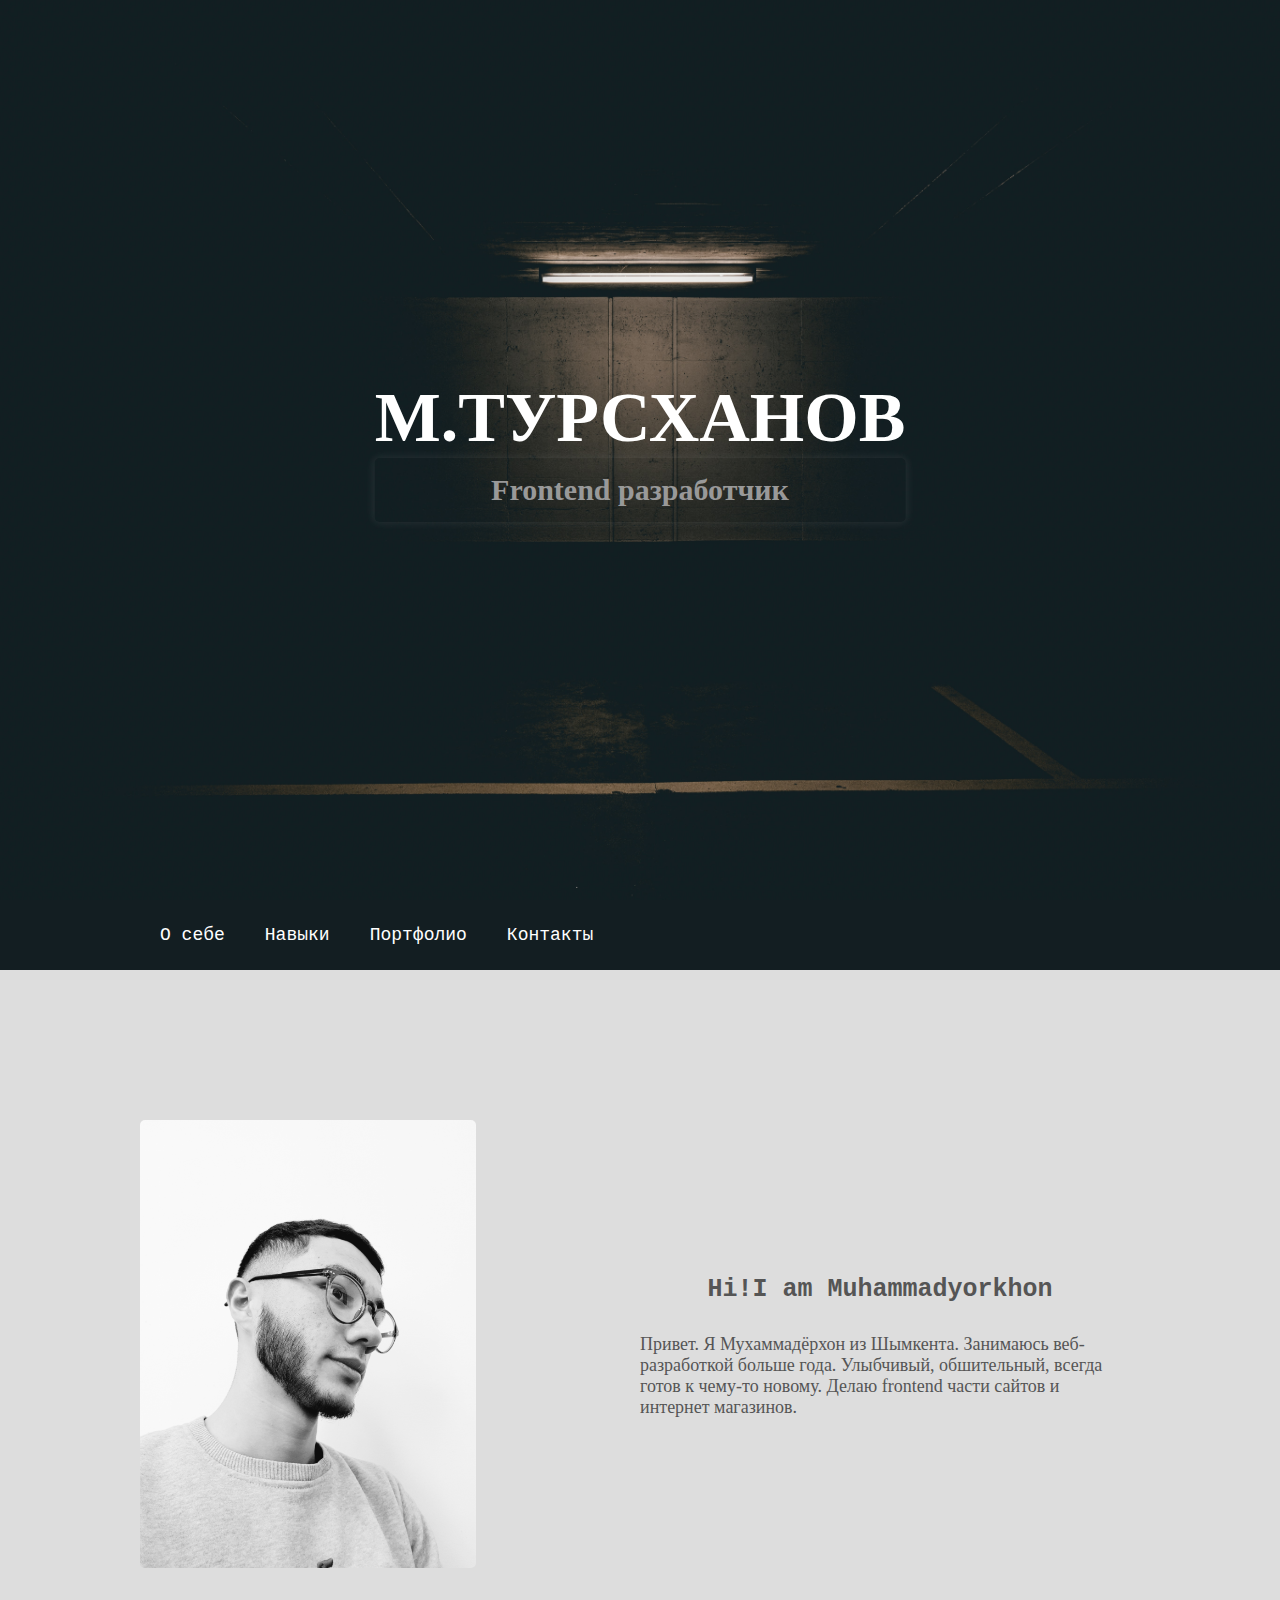
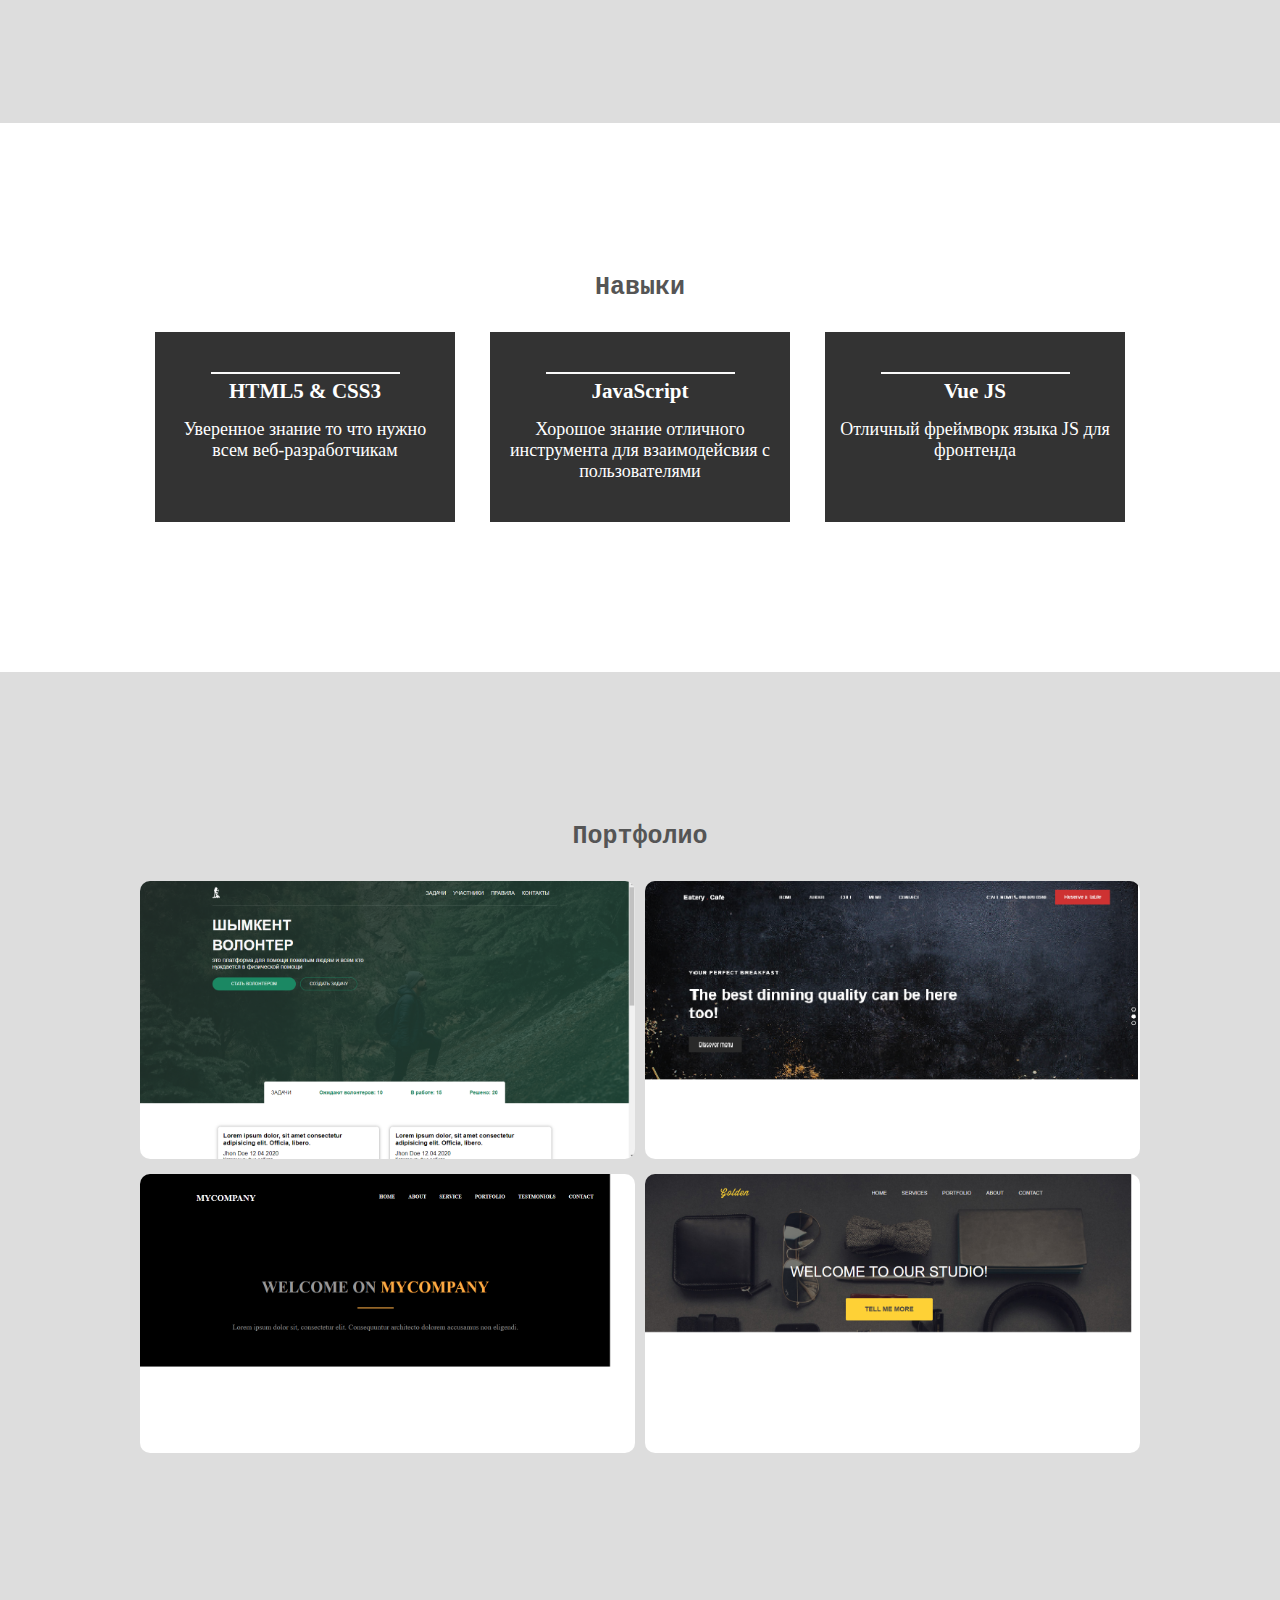
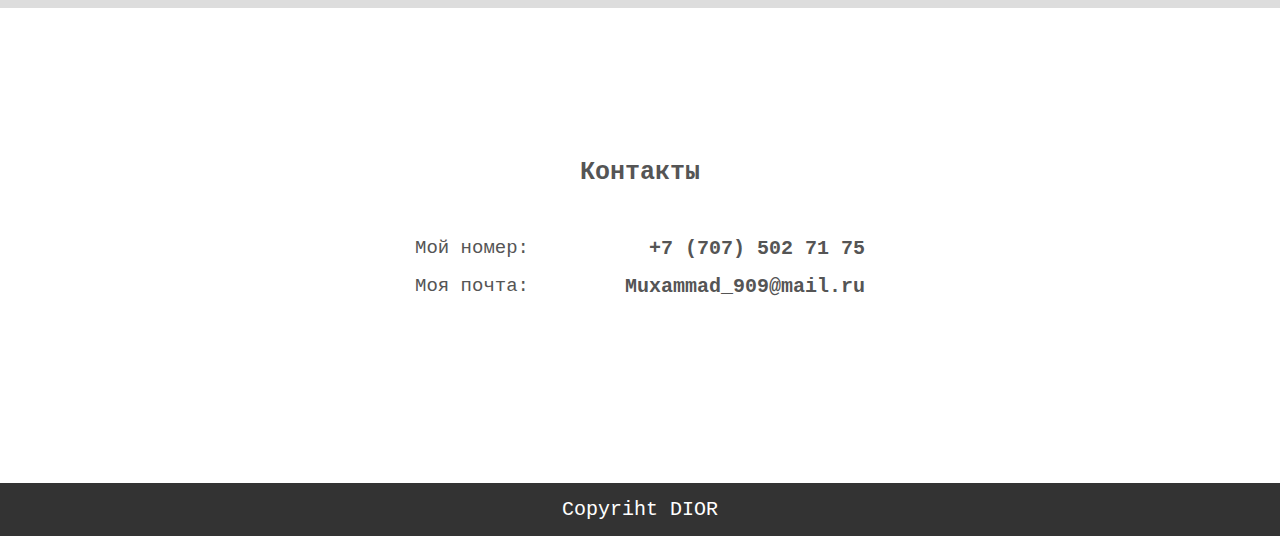
==== Portfolio/index.html @ b4e2b18d "Portfolio website" ====
<!DOCTYPE html>
<html lang="en">
<head>
    <meta charset="UTF-8">
    <meta name="viewport" content="width=device-width, initial-scale=1.0">
    <meta http-equiv="X-UA-Compatible" content="ie=edge">
    <title>Портфолио</title>
    <link rel="stylesheet" href="./css/style.css">
</head>
<body>
    <header>
        <div class="header-text">
            <h1>М.ТУРСХАНОВ</h1>
            <h4>Frontend разработчик</h4>
        </div>
    </header>
    <nav>
        <div class="container">
            <ul>
                <li><a href="#about">О себе</a></li>
                <li><a href="#services">Навыки</a></li>
                <li><a href="#portfolio">Портфолио</a></li>
                <li><a href="#contact">Контакты</a></li>

            </ul>
        </div>
    </nav>
    <section id="about" class="p-150">
        <div class="container">
            <div class="about_area">
                <div class="img-area">
                    <img src="./img/8.jpg" alt="">
                </div>
                <div class="img-text">
                    <h2>Hi!I am Muhammadyorkhon</h2>
                    <p>Привет. Я Мухаммадёрхон из Шымкента. Занимаюсь веб-разработкой больше года. Улыбчивый, обшительный, всегда готов к чему-то новому. 
                        Делаю frontend части сайтов и интернет магазинов.
                    </p>
                </div>
            </div>
        </div>
    </section>
    <section id="services" class="p-150">
        <div class="container">
            <h2>Навыки</h2>
            <div class="services_items">
                <div class="single-text">
                    <h3>HTML5 & CSS3</h3>
                    <p>Уверенное знание то что нужно всем веб-разработчикам</p>
                </div>
                <div class="single-text">
                    <h3>JavaScript</h3>
                    <p>Хорошое знание отличного инструмента для взаимодейсвия с пользователями</p>
                </div>
                <div class="single-text">
                    <h3>Vue JS</h3>
                    <p>Отличный фреймворк языка JS для фронтенда</p>
                </div>
            </div>
        </div>
    </section>
    <section id="portfolio" class="p-150">
        <div class="container">
            <h2>Портфолио</h2>
            <div class="port_items">
                <div class="port_item">
                    <img src="./img/port1.png" alt="">
                </div>
                <div class="port_item">
                    <img src="./img/port2.png" alt="">
                </div>
                <div class="port_item">
                    <img src="./img/port3.png" alt="">
                </div>
                <div class="port_item">
                    <img src="./img/port4.png" alt="">
                </div>
            </div>
        </div>
    </section>
    <section id="contact" class="p-150">
        <div class="container">
            <h2>Контакты</h2>
            <div class="form-area">
                <div class="items">
                    <p class="text">Мой номер:</p>
                    <p class="val">+7 (707) 502 71 75</p>
                </div>
                <div class="items">
                    <p class="text">Моя почта:</p>
                    <p class="val">Muxammad_909@mail.ru</p>
                </div>
            </div>
        </div>
    </section>

    <footer>
        <p>Copyriht DIOR</p>
    </footer>

    <script
  src="https://code.jquery.com/jquery-3.4.1.js"
  integrity="sha256-WpOohJOqMqqyKL9FccASB9O0KwACQJpFTUBLTYOVvVU="
  crossorigin="anonymous"></script>

    <script >
        $('a[href^="#"]').click(function(event){
            var id = $(this).attr("href");
            var target = $(id).offset().top;
            $('html,body').animate({scrollTop:target},500);
            event.preventDefault();
        });
        var offset = $('nav').offset().top;
        $(window).scroll(function(){
            if($(this).scrollTop() >= offset){
                $('nav').addClass('fixedNav');
                $('html').addClass('cusMargin');
            } else{
                $('nav').removeClass('fixedNav');
                $('html').removeClass('cusMargin');
            }
        });
    </script>
</body>
</html>
---- Portfolio/css/style.css ----
*{
    margin: 0;
    padding: 0;

}
html,body{
    padding: 0;
    margin: 0;
    font-size: 18px;
    height: 100%;
    font-weight: 300;
    box-sizing: border-box;
}
img{
    width: 100%;
    height: auto;
}
.container {
    width: 1000px;
    max-width: 100%;
    margin: auto;;
}
.container h2{
    margin-bottom: 30px;
}
header{
    width: 100%;
    height: 100%;
    background-image: url(../img/10.jpg) ;
    background-size: cover;
    background-position: center center;
}
.header-text{
    margin: auto;
    padding: 0;
    position: absolute;
    left: 50%;
    top: 50%;
    transform: translate(-50%,-50%);
    text-align: center;
}
.header-text h1{
    margin: 0;
    text-transform: uppercase;
    font-size: 70px;
    color: #fff;
}
.header-text h4{
    margin: 0;
    font-size: 30px;
    box-shadow: 0 0 10px rgba(255,255,255,.1);
    border-radius: 5px;
    padding: 15px 0;
    color: #999;
}
nav{
    background: #131e22;
    clear: both;
    overflow: hidden;
}
nav ul{
    list-style: none;
}
nav ul li{
    float: left;
}
nav ul li a{
    display: inline-block;
    padding: 25px 20px;
    text-decoration: none;
    color: #fff;
    font-family: 'Courier New', Courier, monospace;
}
nav ul li a:hover{
    background: #555;
}
section{
    width: 100%;
    color: #555;
}
section:nth-child(odd){
    background: #ddd;
}
section h2{
    text-align: center;
    font-size: 25px;
    font-family: 'Courier New', Courier, monospace;
}
.about_area{
    width: 100%;
    display: flex;
    justify-content: space-evenly;
    align-items: center;
}
.img-area{
    flex: 1;
}
.img-area img{
    max-width: 70%;
    border-radius: 5px;
}
.img-text{
    flex: 1;
    width: 80%;
    padding:0 20px;
}
.services_items{
    display: flex;
    justify-content: space-between;
}
.p-150{
    padding: 150px 0;
}
.single-text{
    width: 27%;
    float: left;
    background: #333;
    color: #fff;
    padding: 40px 15px;
    margin: 0 15px;
    text-align: center;
}
.single-text h3{
    margin: 0 auto;
    width: 70%;
    padding: 5px 0;
    border-top: 2px solid #fafafa;
    /* border-bottom: 2px solid #fafafa; */
    margin-bottom: 10px;
}
.port_items{
    display: grid;
    grid-template-columns: 1fr 1fr ;
    justify-items: center;
    grid-gap: 10px;
}
.port_item img{
    border-radius: 10px;
}
.form-area{
    width: 450px;
    margin: auto;
    display: flex;
    flex-direction: column;
    padding: 20px;
}
.items{
    width: 100%;
    margin-bottom: 15px;
    display: flex;
    justify-content: space-between;    
}
.text{
    font-family: 'Courier New', Courier, monospace;
    font-size: 19px;
}
.val{
    font-size: 20px;
    font-weight: bold;
    font-family: 'Courier New', Courier, monospace;
}
footer{
    background: #333;
}
footer p{
    text-align: center;
    font-family: 'Courier New', Courier, monospace;
    padding: 15px 0;
    color:#fff;
    font-size: 20px;
}
.fixedNav{
    position: fixed;
    top:0;
    left:0;
    right: 0;
}
.cusMargin{
    margin-top: 60px;
    transition: none;
}
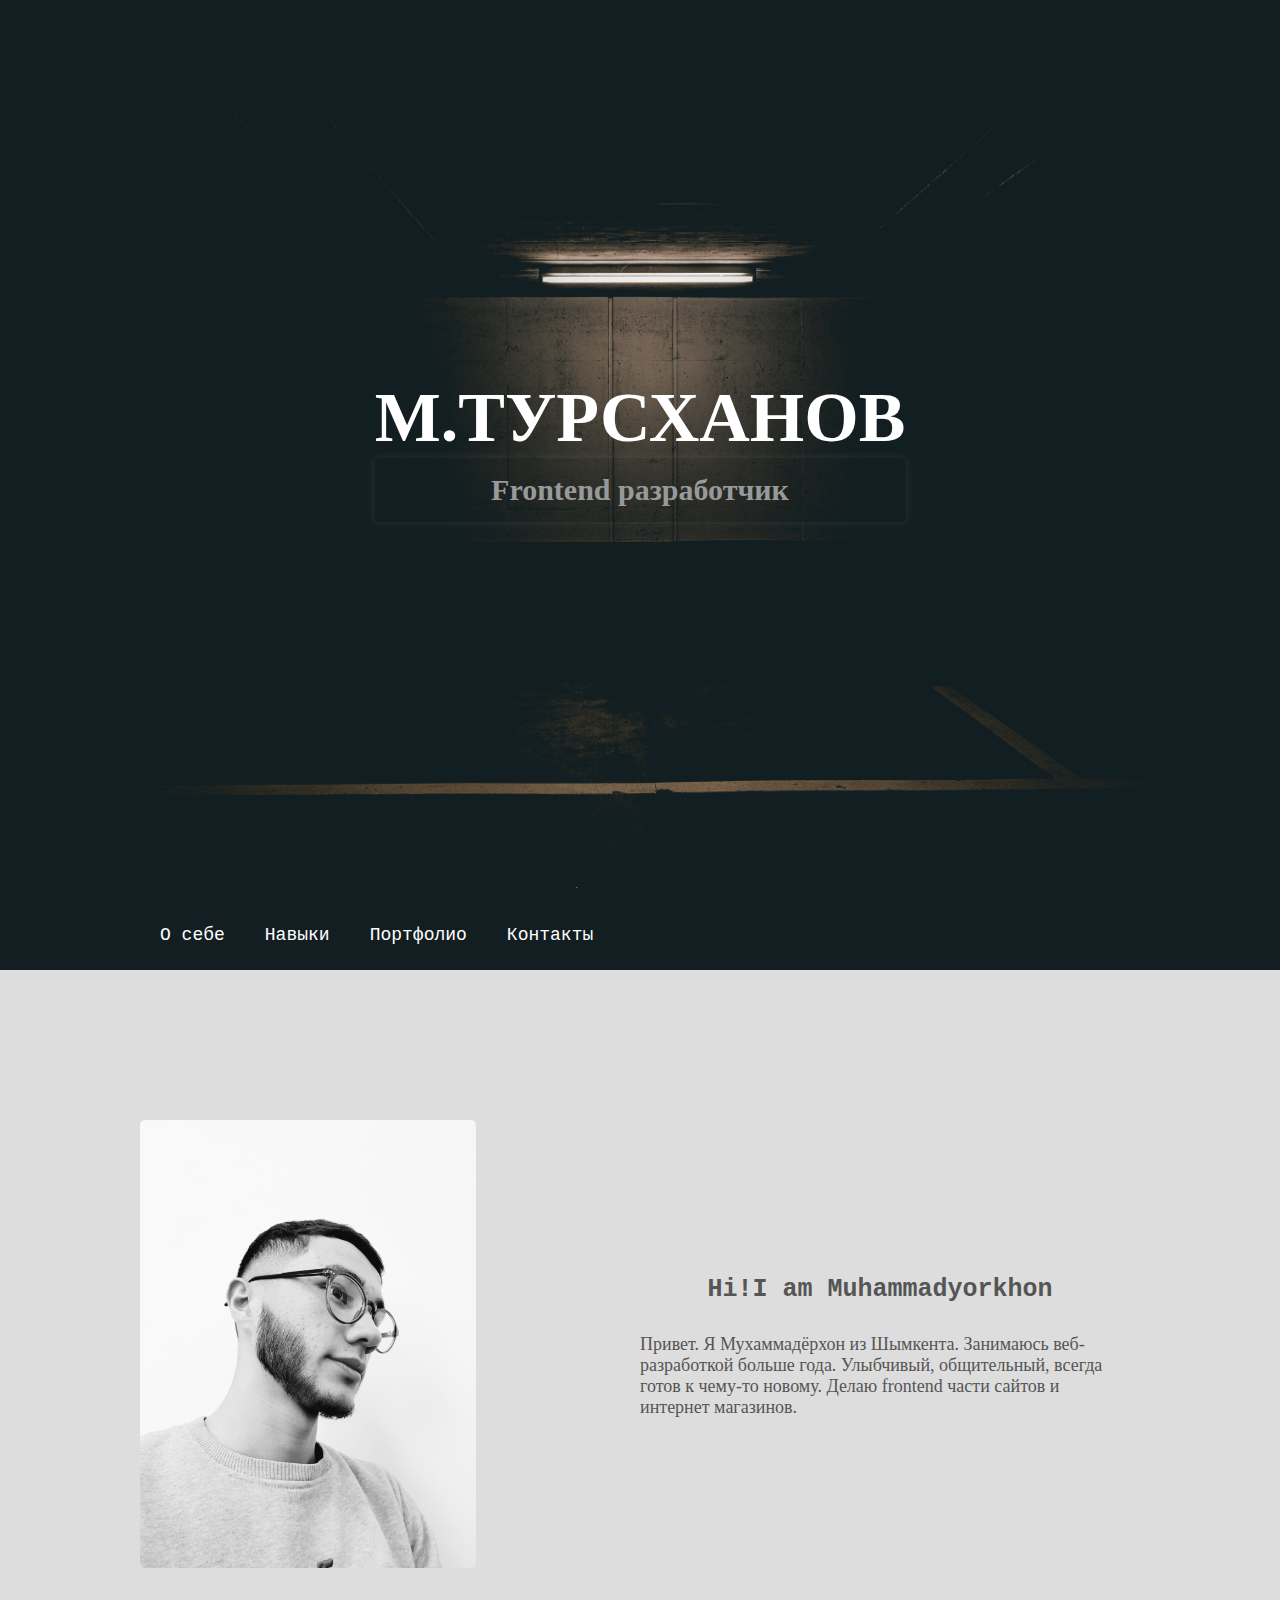
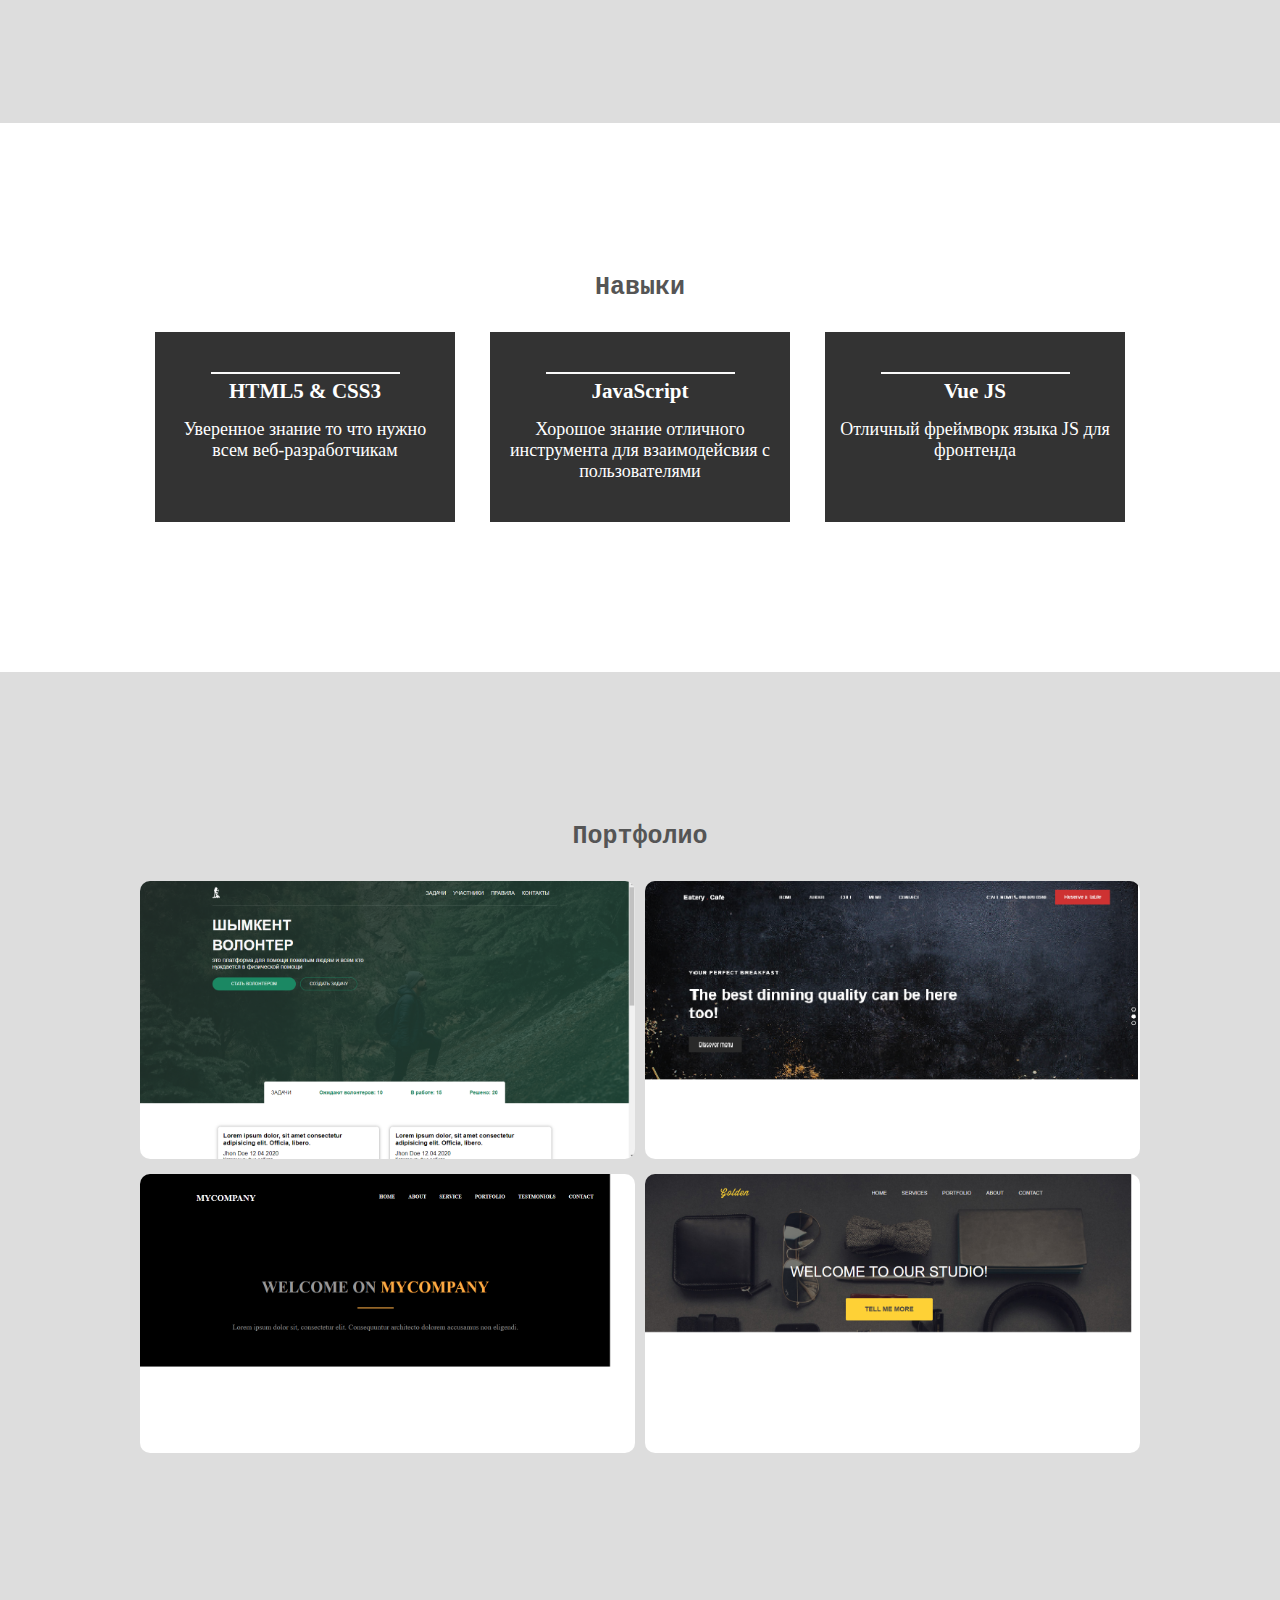
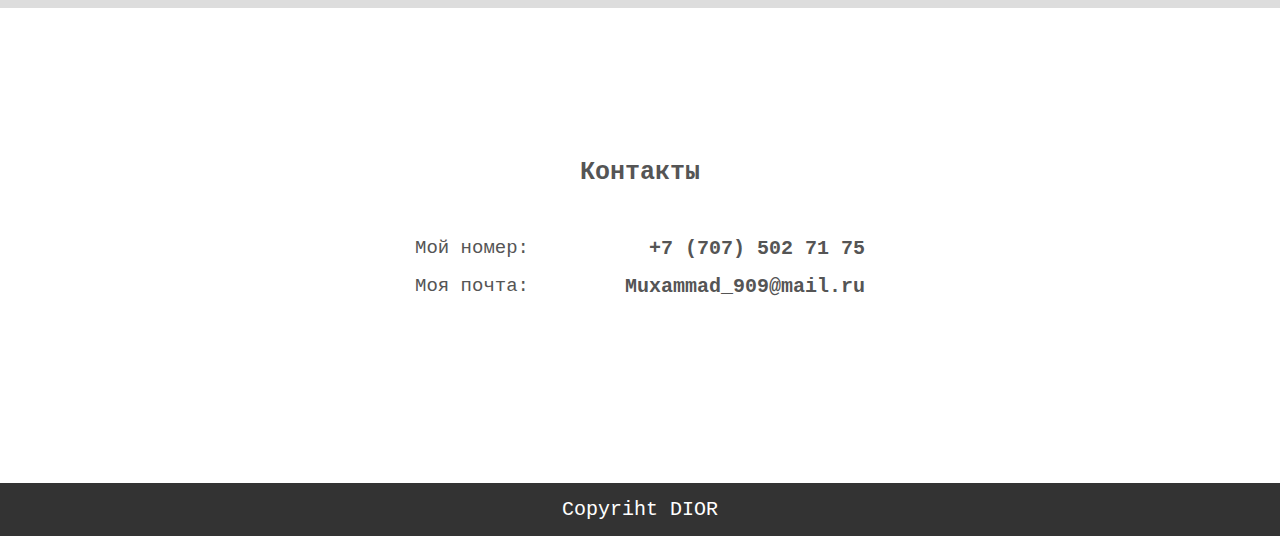
==== commit 63458aff: "Update index.html" ====
--- a/Portfolio/index.html
+++ b/Portfolio/index.html
@@ -33,7 +33,7 @@
                 </div>
                 <div class="img-text">
                     <h2>Hi!I am Muhammadyorkhon</h2>
-                    <p>Привет. Я Мухаммадёрхон из Шымкента. Занимаюсь веб-разработкой больше года. Улыбчивый, обшительный, всегда готов к чему-то новому. 
+                    <p>Привет. Я Мухаммадёрхон из Шымкента. Занимаюсь веб-разработкой больше года. Улыбчивый, общительный, всегда готов к чему-то новому. 
                         Делаю frontend части сайтов и интернет магазинов.
                     </p>
                 </div>
